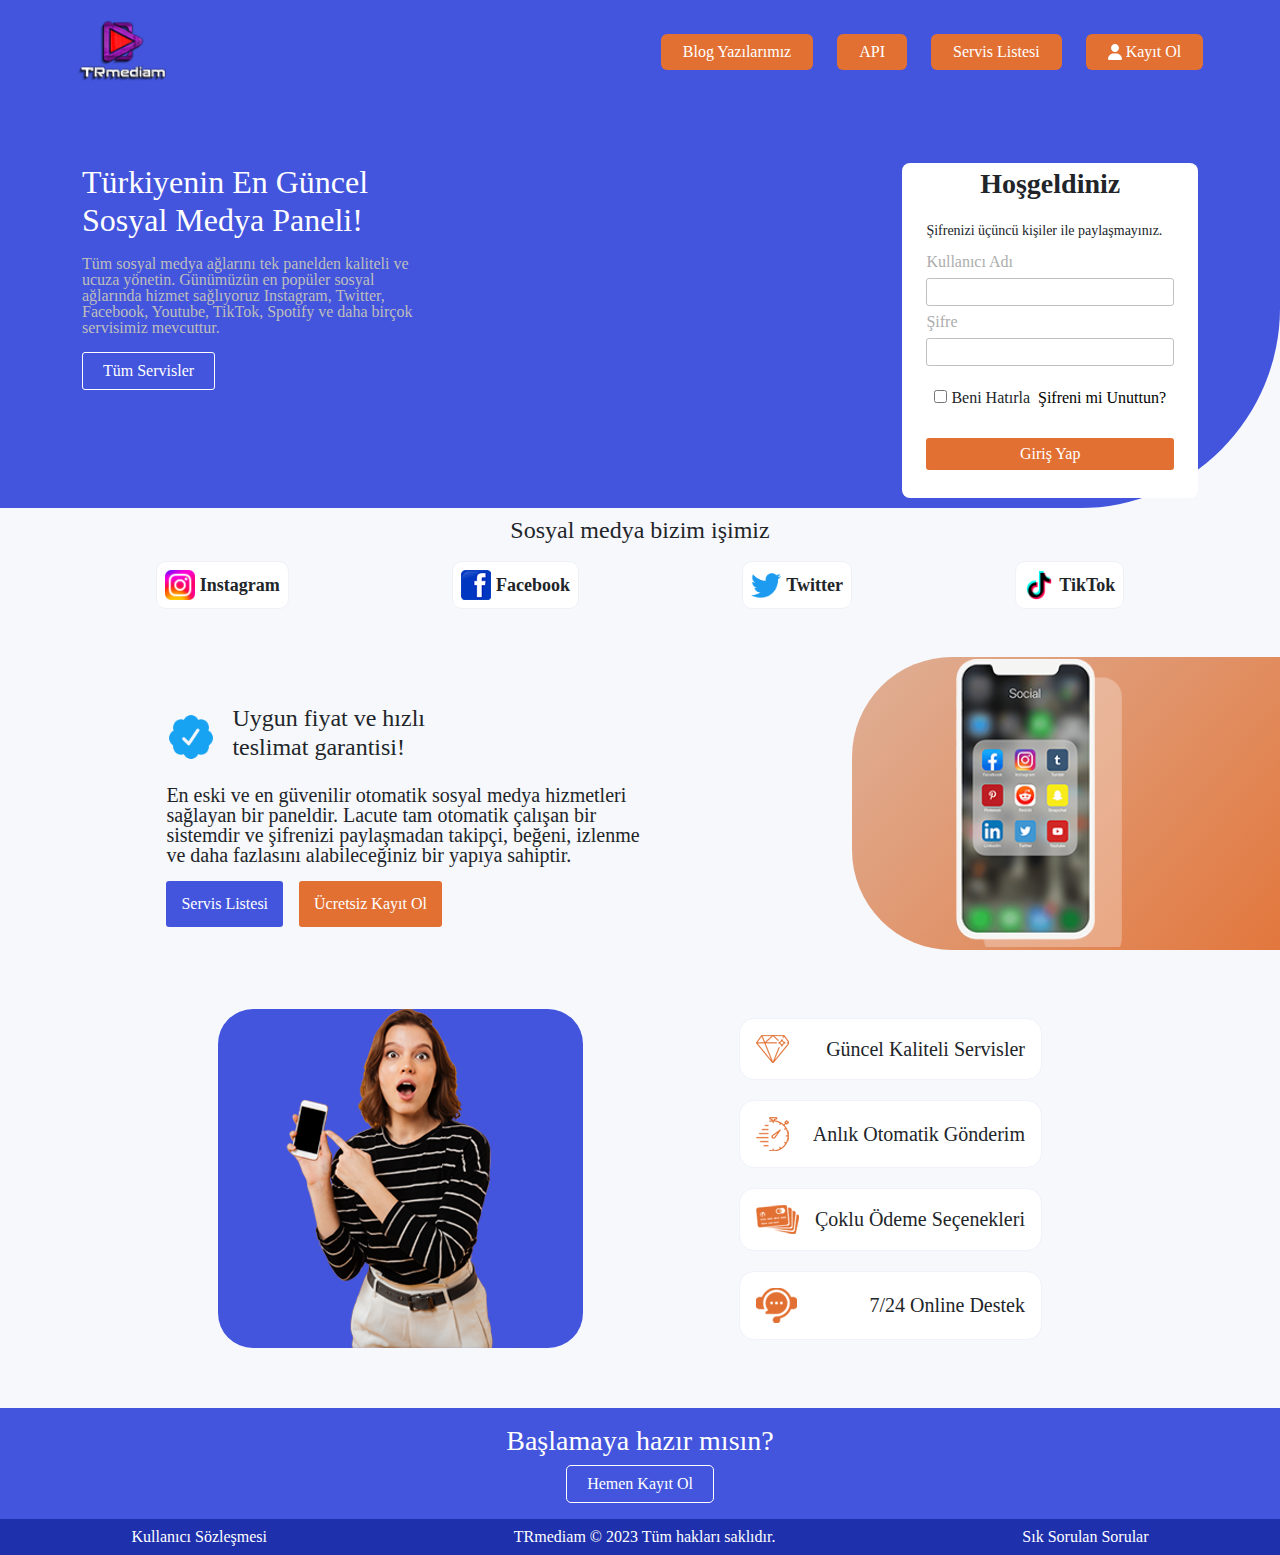
==== index.html @ e16d41e2 "fixes" ====
<!DOCTYPE html>
<html lang="en">
  <head>
    <meta charset="UTF-8" />
    <meta http-equiv="X-UA-Compatible" content="IE=edge" />
    <meta name="viewport" content="width=device-width, initial-scale=1.0" />
    <title>Anasayfa</title>
    <link
      rel="stylesheet"
      href="./assets/bootstrap-5.2.1/css/bootstrap.min.css"
    />
    <link rel="stylesheet" href="./assets/fontawesome-6.2.0/css/all.min.css" />
    <link rel="stylesheet" href="./assets/css/style.css" />
  </head>
  <body>
    <header class="header d-flex justify-content-between align-items-center">
      <div class="icon">
        <img src="./assets/images/icon.png" />
      </div>
      <div class="d-md-flex justify-content-evenly gap-4 d-none">
        <a href="#" class="header-div">Blog Yazılarımız</a>
        <a href="#" class="header-div">API</a>
        <a href="#" class="header-div">Servis Listesi</a>
        <a href="#" class="d-flex align-items-center gap-1 header-div">
          <i class="fa-solid fa-user"></i>
          <div>Kayıt Ol</div>
        </a>
      </div>
      <div class="d-block d-md-none text-white">
        <i
          class="fa-solid fa-bars fa-2xl bar-icon"
          style="cursor: pointer"
          onclick="toggle()"
        ></i>
      </div>
      <div class="toggle-sidebar">
        <div class="d-flex justify-content-between align-items-center">
          <div class="icon">
            <img src="./assets/images/icon.png" />
          </div>
          <div class="d-block d-md-none text-white">
            <i
              class="fa-solid fa-bars fa-2xl bar-icon"
              style="cursor: pointer"
              onclick="toggle()"
            ></i>
          </div>
        </div>
        <div class="sidebar-div">Blog Yazılarımız</div>
        <div class="sidebar-div">API</div>
        <div class="sidebar-div">Servis Listesi</div>
        <div class="d-flex align-items-center gap-3 sidebar-div">
          <div><i class="fa-solid fa-user"></i></div>
          <p>Kayıt Ol</p>
        </div>
      </div>
    </header>
    <div class="top-part">
      <div
        class="d-flex container justify-content-center justify-content-md-between flex-wrap gap-3 mt-5"
      >
        <div class="header-left-side">
          <h2 class="text-white">
            Türkiyenin En Güncel<br />
            Sosyal Medya Paneli!
          </h2>
          <p class="parag my-3">
            Tüm sosyal medya ağlarını tek panelden kaliteli ve ucuza yönetin.
            Günümüzün en popüler sosyal ağlarında hizmet sağlıyoruz Instagram,
            Twitter, Facebook, Youtube, TikTok, Spotify ve daha birçok
            servisimiz mevcuttur.
          </p>
          <button class="tum-servisler">Tüm Servisler</button>
        </div>
        <div class="bg-white form-login rounded-3 px-4 py-1">
          <h3 class="text-center fw-semibold">Hoşgeldiniz</h3>
          <form style="width: fit-content">
            <p class="mt-4 mb-3" style="font-size: 14px">
              Şifrenizi üçüncü kişiler ile paylaşmayınız.
            </p>
            <div>
              <p class="my-2" style="color: rgb(173, 173, 173)">
                Kullanıcı Adı
              </p>
              <input type="text" name="username" />
            </div>
            <div class="mt-1">
              <p class="my-2" style="color: rgb(173, 173, 173)">Şifre</p>
              <input type="password" name="password" />
            </div>
            <div
              class="justify-content-between d-flex flex-wrap my-3 gap-2 p-2"
            >
              <div class="d-flex align-items-center text-nowrap gap-1">
                <div>
                  <input type="checkbox" name="remember-me" />
                </div>
                <p>Beni Hatırla</p>
              </div>
              <a href="#" class="text-decoration-none text-black"
                >Şifreni mi Unuttun?</a
              >
            </div>
            <input
              type="submit"
              value="Giriş Yap"
              class="login-button mt-2 mb-4"
            />
          </form>
        </div>
      </div>
    </div>
    <div class="container">
      <div class="social-media pt-2">
        <h4 class="text-center mb-3">Sosyal medya bizim işimiz</h4>
        <div class="d-flex justify-content-around flex-wrap gap-3">
          <div class="social-media-div">
            <img src="./assets/images/instagram.png" />
            <p>Instagram</p>
          </div>
          <div class="social-media-div">
            <img src="./assets/images/facebook.png" />
            <p>Facebook</p>
          </div>
          <div class="social-media-div">
            <img src="./assets/images/twitter.png" />
            <p>Twitter</p>
          </div>
          <div class="social-media-div">
            <img src="./assets/images/tiktok.png" />
            <p>TikTok</p>
          </div>
        </div>
      </div>
    </div>
    <div class="d-flex align-items-center mt-5 div-important">
      <div>
        <div class="d-flex mt-4">
          <div class="d-flex align-items-center gap-3">
            <img src="./assets/images/verified.png" style="width: 50px" />
            <p class="h4">
              Uygun fiyat ve hızlı <br />
              teslimat garantisi!
            </p>
          </div>
        </div>
        <p class="my-3" style="width: 70%; font-size: 20px">
          En eski ve en güvenilir otomatik sosyal medya hizmetleri sağlayan bir
          paneldir. Lacute tam otomatik çalışan bir sistemdir ve şifrenizi
          paylaşmadan takipçi, beğeni, izlenme ve daha fazlasını alabileceğiniz
          bir yapıya sahiptir.
        </p>
        <div class="d-flex gap-3">
          <button class="servis-list">Servis Listesi</button>
          <button class="free-register">Ücretsiz Kayıt Ol</button>
        </div>
      </div>
      <div class="right-div-phone d-none d-md-block d-flex align-items-center">
        <img
          src="./assets/images/iphone.png"
          style="width: 190px; margin-left: 80px"
          class="ps-4"
        />
      </div>
    </div>
    <div class="container my-5">
      <div class="d-flex justify-content-evenly align-items-center flex-wrap">
        <img src="./assets/images/Katman 4.png" class="woman-div-img" />
        <div>
          <div
            class="bottom-divs d-flex align-items-center gap-3 p-3 justify-content-between"
          >
            <img src="./assets/images/diamond.png" />
            <p>Güncel Kaliteli Servisler</p>
          </div>
          <div
            class="bottom-divs d-flex align-items-center gap-3 p-3 justify-content-between"
          >
            <img src="./assets/images/time.png" />
            <p>Anlık Otomatik Gönderim</p>
          </div>
          <div
            class="bottom-divs d-flex align-items-center gap-3 p-3 justify-content-between"
          >
            <img src="./assets/images/card.png" />
            <p>Çoklu Ödeme Seçenekleri</p>
          </div>
          <div
            class="bottom-divs d-flex align-items-center gap-3 p-3 justify-content-between"
          >
            <img src="./assets/images/iletisim.png" />
            <p>7/24 Online Destek</p>
          </div>
        </div>
      </div>
    </div>
    <div class="register-now text-white p-3">
      <p class="text-center h3">Başlamaya hazır mısın?</p>
      <div class="text-center">
        <button>Hemen Kayıt Ol</button>
      </div>
    </div>
    <div
      class="d-flex text-white footer-div justify-content-around flex-wrap gap-4"
    >
      <p>Kullanıcı Sözleşmesi</p>
      <p>TRmediam © 2023 Tüm hakları saklıdır.</p>
      <p>Sık Sorulan Sorular</p>
    </div>

    <script src="./assets/bootstrap-5.2.1/js/bootstrap.min.js"></script>
    <script src="./assets/fontawesome-6.2.0/js/all.min.js"></script>
    <script src="./assets/jquery/jquery.js"></script>
    <script src="./assets/js/script.js"></script>
    <script>
      console.log("messi");
      function toggle() {
        $(".toggle-sidebar").toggle(300);
      }
    </script>
  </body>
</html>
---- assets/css/style.css ----
html,
body,
div,
span,
applet,
object,
iframe,
h1,
h2,
h3,
h4,
h5,
h6,
p,
blockquote,
pre,
a,
abbr,
acronym,
address,
big,
cite,
code,
del,
dfn,
em,
img,
ins,
kbd,
q,
s,
samp,
small,
strike,
strong,
sub,
sup,
tt,
var,
b,
u,
i,
center,
dl,
dt,
dd,
ol,
ul,
li,
fieldset,
form,
label,
legend,
table,
caption,
tbody,
tfoot,
thead,
tr,
th,
td,
article,
aside,
canvas,
details,
embed,
figure,
figcaption,
footer,
header,
hgroup,
menu,
nav,
output,
ruby,
section,
summary,
time,
mark,
audio,
video {
  margin: 0;
  padding: 0;
  border: 0;
  vertical-align: baseline;
}
article,
aside,
details,
figcaption,
figure,
footer,
header,
hgroup,
menu,
nav,
section {
  display: block;
}
body {
  overflow-x: hidden;
  line-height: 1;
}
ol,
ul {
  list-style: none;
}
blockquote,
q {
  quotes: none;
}
blockquote:before,
blockquote:after,
q:before,
q:after {
  content: "";
  content: none;
}
table {
  border-collapse: collapse;
  border-spacing: 0;
}

body {
  background-color: #f7f8fc;
}

* {
  font-family: "Times New Roman", Times, serif;
}

.header {
  padding: 20px 6%;
  background-color: #4255dc;
}
.icon > img {
  width: 90px;
}

.header-div {
  background-color: #e27032;
  color: white;
  text-decoration: none;
  padding: 10px 22px;
  border-radius: 6px;
  transition: 0.3s;
}

.header-div:hover {
  color: rgb(228, 228, 228);
  transition: 0.3s;
}

.top-part {
  background-color: #4255dc;
  border-bottom-right-radius: 200px;
  padding: 10px;
}

.login-button {
  width: 100%;
  background-color: #e27032;
  color: white;
  border: none;
  padding: 8px 10px;
}

.parag {
  width: 350px;
  color: rgb(190, 190, 190);
}

.tum-servisler {
  background-color: transparent;
  color: white;
  border-radius: 3px;
  padding: 10px 20px;
  border: 1px solid white;
}

form {
  width: 400px;
}

form input {
  border-radius: 3px;
  padding: 4px;
  width: 100%;
  border: 1px solid #c0c0c0;
}

form input:focus {
  border: 1px solid #c0c0c0;
  outline: 0;
}

.social-media-div {
  border: 1px solid #eff1f6;
  display: flex;
  gap: 5px;
  align-items: center;
  padding: 8px;
  border-radius: 10px;
  background-color: white;
}

.social-media-div p {
  font-weight: 700;
  font-size: 18px;
}

.social-media-div img {
  width: 30px;
}

.servis-list {
  background-color: #4255dc;
  border-radius: 3px;
  color: white;
  border: 0;
  padding: 15px;
}

.free-register {
  background-color: #e27032;
  border-radius: 3px;
  color: white;
  border: 0;
  padding: 15px;
}

.right-div-phone {
  width: 100%;
  padding-top: 2px;
  border-radius: 100px 0 0 100px;
  background: linear-gradient(311deg, #e2773d, #dfb097);
}

.bottom-divs {
  border-radius: 15px;
  background-color: white;
  font-size: 20px;
  border: 1px solid #eff1fb;
  padding: 5px;
  margin: 20px;
}

.register-now {
  background-color: #4255dc;
}

.register-now button {
  background-color: transparent;
  border: 1px solid white;
  padding: 10px 20px;
  color: white;
  border-radius: 5px;
}

.footer-div {
  background-color: #1e30ac;
  padding: 10px 20px;
}

.toggle-sidebar {
  background-color: #4255dc;
  position: fixed;
  width: 100vw;
  height: 100vh;
  left: 0;
  color: white;
  padding: 20px 6%;
  top: 0;
  display: none;
}

.sidebar-div {
  background-color: #e27032;
  color: white;
  padding: 6px;
  font-size: 23px;
  border-radius: 5px;
  margin-top: 40px;
  width: fit-content;
}

.left-100 {
  left: 100%;
}

.woman-div-img {
  background-color: #4255dc;
  border-radius: 35px;
}

.div-important {
  padding-left: 13%;
}

@media only screen and (max-width: 768px) {
  .form-login {
    width: 100%;
  }
  .header-left-side {
    width: 100%;
  }
  .parag {
    width: 80%;
  }
  .div-important {
    padding-left: 14%;
  }
  .woman-div-img {
    width: 250px;
  }
}
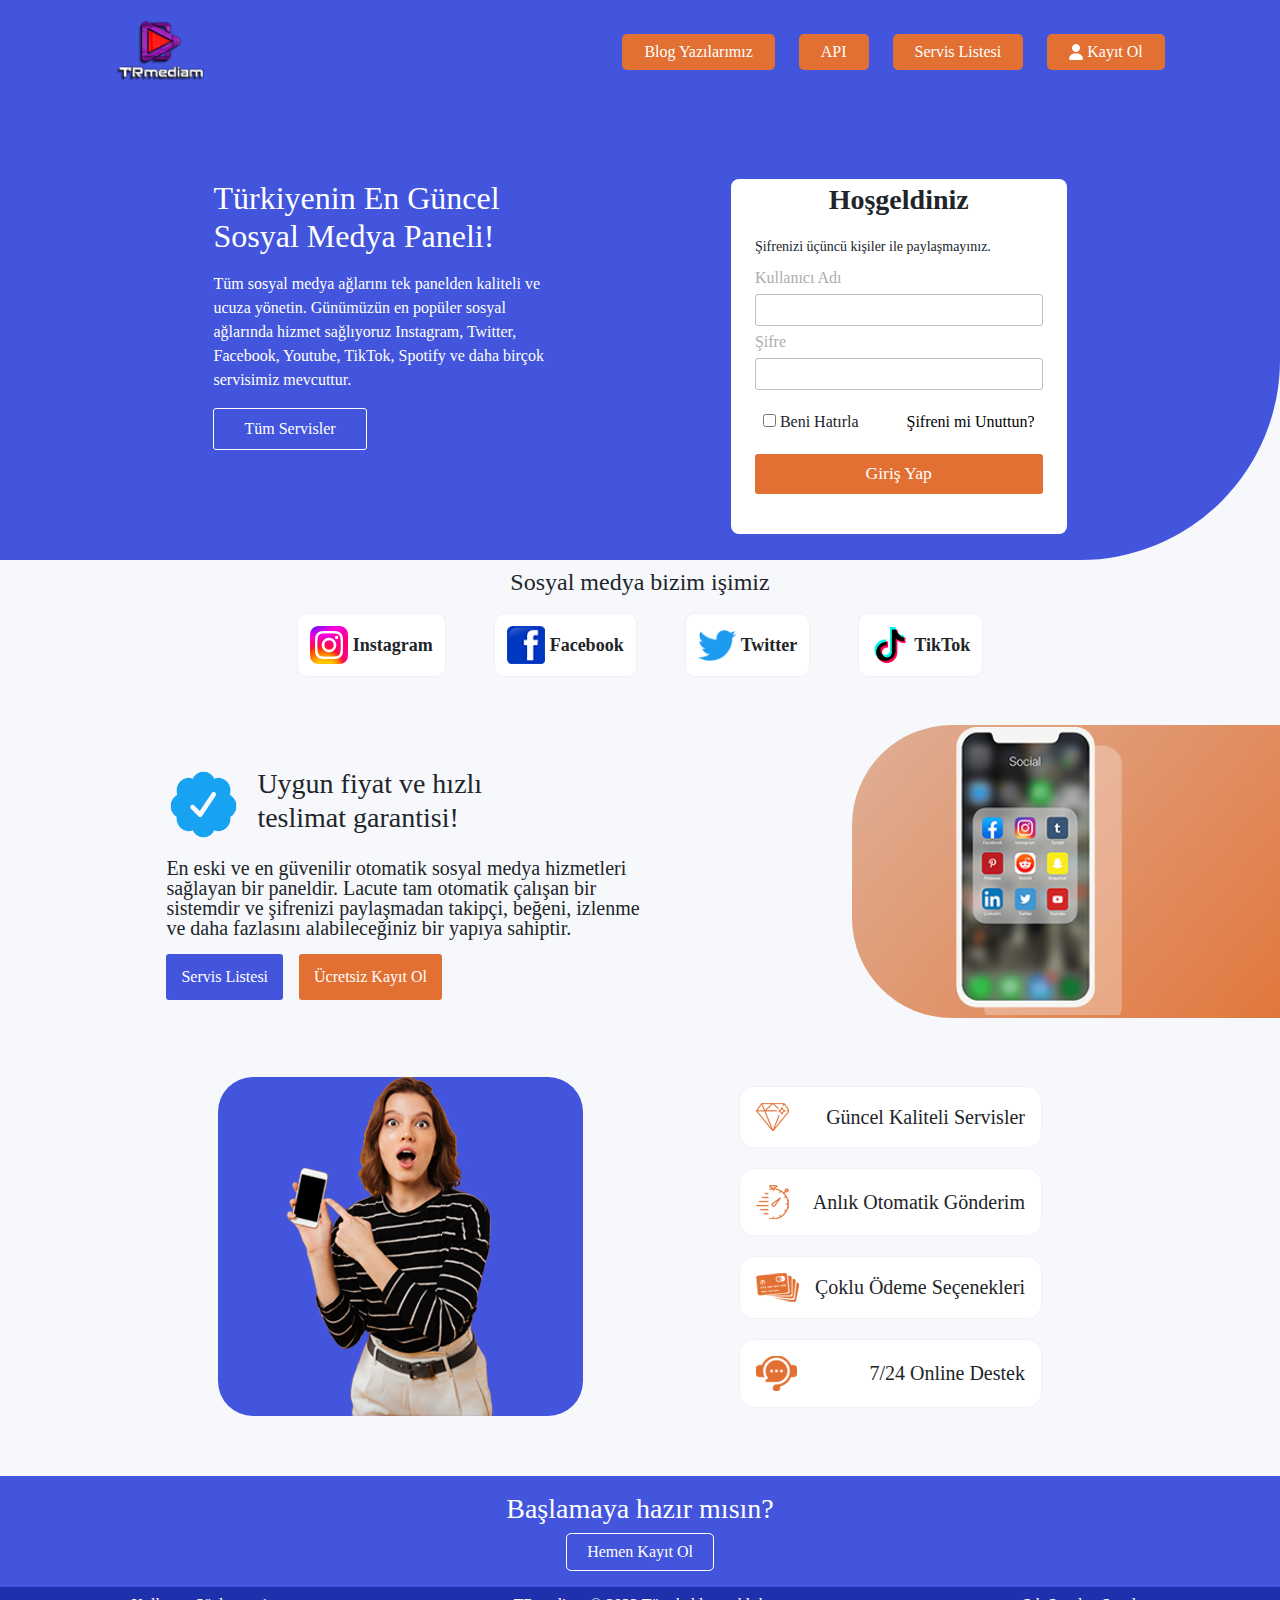
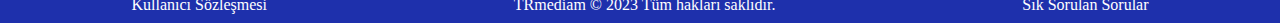
==== commit dd33994a: "fixes" ====
--- a/index.html
+++ b/index.html
@@ -17,7 +17,9 @@
       <div class="icon">
         <img src="./assets/images/icon.png" />
       </div>
-      <div class="d-md-flex justify-content-evenly gap-4 d-none">
+      <div
+        class="d-md-flex justify-content-evenly align-items-center gap-4 d-none"
+      >
         <a href="#" class="header-div">Blog Yazılarımız</a>
         <a href="#" class="header-div">API</a>
         <a href="#" class="header-div">Servis Listesi</a>
@@ -34,11 +36,14 @@
         ></i>
       </div>
       <div class="toggle-sidebar">
-        <div class="d-flex justify-content-between align-items-center">
+        <div
+          class="d-flex justify-content-between align-items-center"
+          style="padding: 0 5.8% 0 15px"
+        >
           <div class="icon">
             <img src="./assets/images/icon.png" />
           </div>
-          <div class="d-block d-md-none text-white">
+          <div class="d-block text-white">
             <i
               class="fa-solid fa-bars fa-2xl bar-icon"
               style="cursor: pointer"
@@ -57,14 +62,15 @@
     </header>
     <div class="top-part">
       <div
-        class="d-flex container justify-content-center justify-content-md-between flex-wrap gap-3 mt-5"
+        class="d-flex container justify-content-center flex-wrap mt-5"
+        style="gap: 15%"
       >
-        <div class="header-left-side">
+        <div class="header-left-side my-3">
           <h2 class="text-white">
             Türkiyenin En Güncel<br />
             Sosyal Medya Paneli!
           </h2>
-          <p class="parag my-3">
+          <p class="parag my-3" style="line-height: 24px">
             Tüm sosyal medya ağlarını tek panelden kaliteli ve ucuza yönetin.
             Günümüzün en popüler sosyal ağlarında hizmet sağlıyoruz Instagram,
             Twitter, Facebook, Youtube, TikTok, Spotify ve daha birçok
@@ -72,7 +78,7 @@
           </p>
           <button class="tum-servisler">Tüm Servisler</button>
         </div>
-        <div class="bg-white form-login rounded-3 px-4 py-1">
+        <div class="bg-white form-login rounded-3 px-4 my-3 py-1">
           <h3 class="text-center fw-semibold">Hoşgeldiniz</h3>
           <form style="width: fit-content">
             <p class="mt-4 mb-3" style="font-size: 14px">
@@ -89,7 +95,7 @@
               <input type="password" name="password" />
             </div>
             <div
-              class="justify-content-between d-flex flex-wrap my-3 gap-2 p-2"
+              class="justify-content-between d-flex flex-wrap my-3 gap-5 p-2"
             >
               <div class="d-flex align-items-center text-nowrap gap-1">
                 <div>
@@ -101,11 +107,7 @@
                 >Şifreni mi Unuttun?</a
               >
             </div>
-            <input
-              type="submit"
-              value="Giriş Yap"
-              class="login-button mt-2 mb-4"
-            />
+            <input type="submit" value="Giriş Yap" class="login-button" />
           </form>
         </div>
       </div>
@@ -113,21 +115,21 @@
     <div class="container">
       <div class="social-media pt-2">
         <h4 class="text-center mb-3">Sosyal medya bizim işimiz</h4>
-        <div class="d-flex justify-content-around flex-wrap gap-3">
-          <div class="social-media-div">
-            <img src="./assets/images/instagram.png" />
+        <div class="d-flex justify-content-center flex-wrap gap-5">
+          <div class="social-media-div">
+            <img src="./assets/images/instagram.png" style="width: 38px" />
             <p>Instagram</p>
           </div>
           <div class="social-media-div">
-            <img src="./assets/images/facebook.png" />
+            <img src="./assets/images/facebook.png" style="width: 38px" />
             <p>Facebook</p>
           </div>
           <div class="social-media-div">
-            <img src="./assets/images/twitter.png" />
+            <img src="./assets/images/twitter.png" style="width: 38px" />
             <p>Twitter</p>
           </div>
           <div class="social-media-div">
-            <img src="./assets/images/tiktok.png" />
+            <img src="./assets/images/tiktok.png" style="width: 38px" />
             <p>TikTok</p>
           </div>
         </div>
@@ -137,8 +139,8 @@
       <div>
         <div class="d-flex mt-4">
           <div class="d-flex align-items-center gap-3">
-            <img src="./assets/images/verified.png" style="width: 50px" />
-            <p class="h4">
+            <img src="./assets/images/verified.png" style="width: 75px" />
+            <p class="h3">
               Uygun fiyat ve hızlı <br />
               teslimat garantisi!
             </p>
--- a/assets/css/style.css
+++ b/assets/css/style.css
@@ -130,7 +130,7 @@
 }
 
 .header {
-  padding: 20px 6%;
+  padding: 20px 9%;
   background-color: #4255dc;
 }
 .icon > img {
@@ -140,14 +140,23 @@
 .header-div {
   background-color: #e27032;
   color: white;
+  text-decoration: none;
+  padding: 10px 22px;
+  border-radius: 5px;
+  transition: 0.2s;
+}
+
+.header-div:hover {
+  background-color: #ffab5a;
+  transition: 0.2s;
+  margin-bottom: 10px;
   text-decoration: none;
   padding: 10px 22px;
   border-radius: 6px;
-  transition: 0.3s;
 }
 
 .header-div:hover {
-  color: rgb(228, 228, 228);
+  color: white;
   transition: 0.3s;
 }
 
@@ -162,29 +171,43 @@
   background-color: #e27032;
   color: white;
   border: none;
-  padding: 8px 10px;
+  font-size: 1.1em;
+  padding: 11px 14px;
+  transition: 0.2s;
+}
+
+.login-button:hover {
+  background-color: #ffab5a;
+  transition: 0.2s;
+  margin-top: 3px;
+  text-decoration: none;
+}
+
+.login-button:focus {
+  border: 0;
 }
 
 .parag {
   width: 350px;
-  color: rgb(190, 190, 190);
+  color: white;
 }
 
 .tum-servisler {
   background-color: transparent;
   color: white;
   border-radius: 3px;
-  padding: 10px 20px;
+  padding: 12px 30px;
   border: 1px solid white;
 }
 
 form {
-  width: 400px;
+  max-width: 400px;
+  min-height: 290px;
 }
 
 form input {
   border-radius: 3px;
-  padding: 4px;
+  padding: 6px;
   width: 100%;
   border: 1px solid #c0c0c0;
 }
@@ -199,7 +222,7 @@
   display: flex;
   gap: 5px;
   align-items: center;
-  padding: 8px;
+  padding: 12px;
   border-radius: 10px;
   background-color: white;
 }
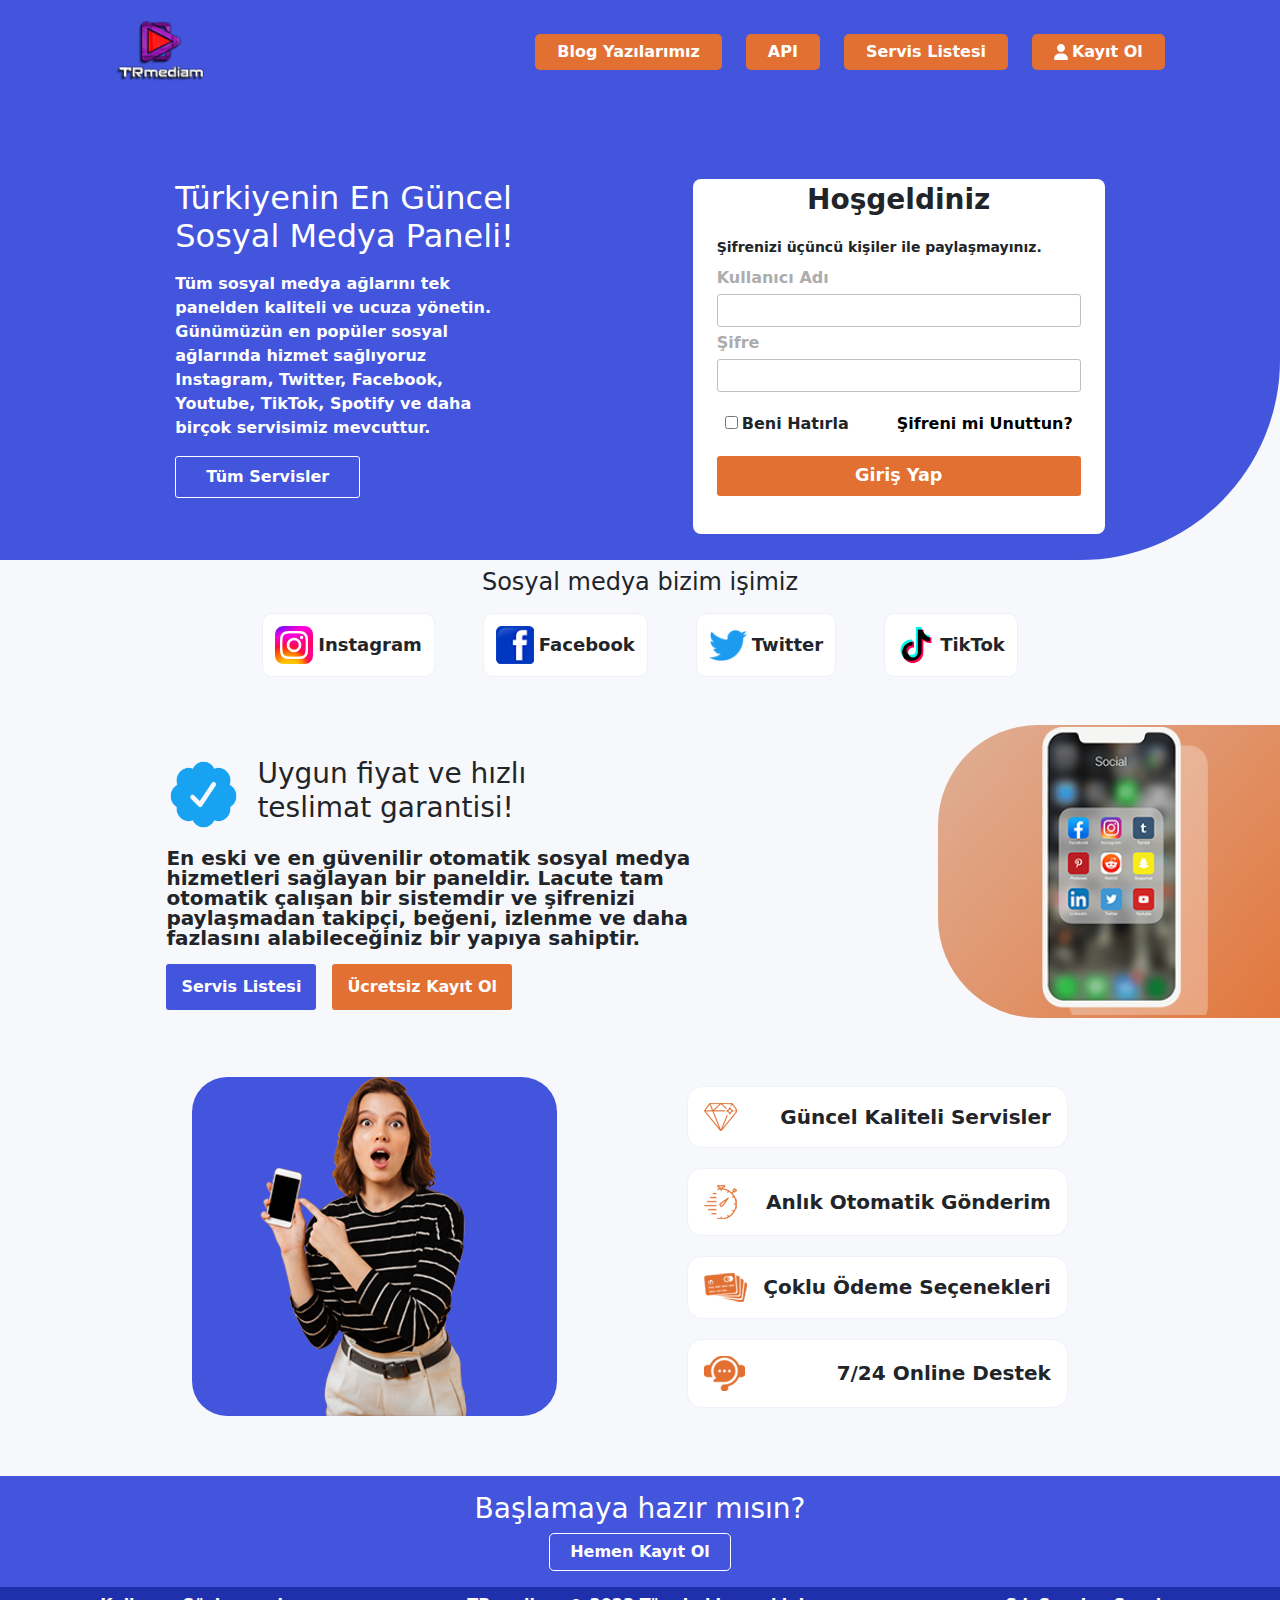
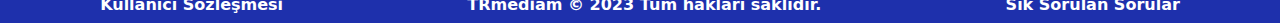
==== commit 18fd881c: "mobile footer" ====
--- a/index.html
+++ b/index.html
@@ -18,7 +18,7 @@
         <img src="./assets/images/icon.png" />
       </div>
       <div
-        class="d-md-flex justify-content-evenly align-items-center gap-4 d-none"
+        class="d-md-flex justify-content-evenly align-items-center gap-lg-4 gap-md-2 d-none"
       >
         <a href="#" class="header-div">Blog Yazılarımız</a>
         <a href="#" class="header-div">API</a>
@@ -27,37 +27,6 @@
           <i class="fa-solid fa-user"></i>
           <div>Kayıt Ol</div>
         </a>
-      </div>
-      <div class="d-block d-md-none text-white">
-        <i
-          class="fa-solid fa-bars fa-2xl bar-icon"
-          style="cursor: pointer"
-          onclick="toggle()"
-        ></i>
-      </div>
-      <div class="toggle-sidebar">
-        <div
-          class="d-flex justify-content-between align-items-center"
-          style="padding: 0 5.8% 0 15px"
-        >
-          <div class="icon">
-            <img src="./assets/images/icon.png" />
-          </div>
-          <div class="d-block text-white">
-            <i
-              class="fa-solid fa-bars fa-2xl bar-icon"
-              style="cursor: pointer"
-              onclick="toggle()"
-            ></i>
-          </div>
-        </div>
-        <div class="sidebar-div">Blog Yazılarımız</div>
-        <div class="sidebar-div">API</div>
-        <div class="sidebar-div">Servis Listesi</div>
-        <div class="d-flex align-items-center gap-3 sidebar-div">
-          <div><i class="fa-solid fa-user"></i></div>
-          <p>Kayıt Ol</p>
-        </div>
       </div>
     </header>
     <div class="top-part">
@@ -209,6 +178,28 @@
       <p>TRmediam © 2023 Tüm hakları saklıdır.</p>
       <p>Sık Sorulan Sorular</p>
     </div>
+    <div class="mobile-footer bg-white d-block d-md-none">
+      <div class="d-flex align-items-center justify-content-evenly gap-5 p-2">
+        <div class="mobile-footer-div">
+          <div class="text-center icon mb-1">
+            <i class="fa-solid fa-rectangle-list"></i>
+          </div>
+          <div class="text-center">Servis Listesi</div>
+        </div>
+        <div class="mobile-footer-div active">
+          <div class="text-center icon mb-1">
+            <i class="fa-solid fa-user-plus"></i>
+          </div>
+          <div class="text-center">Kayıt Ol</div>
+        </div>
+        <div class="mobile-footer-div">
+          <div class="text-center icon mb-1">
+            <i class="fa-solid fa-laptop-code"></i>
+          </div>
+          <div class="text-center">API</div>
+        </div>
+      </div>
+    </div>
 
     <script src="./assets/bootstrap-5.2.1/js/bootstrap.min.js"></script>
     <script src="./assets/fontawesome-6.2.0/js/all.min.js"></script>
@@ -219,6 +210,11 @@
       function toggle() {
         $(".toggle-sidebar").toggle(300);
       }
+
+      $(".mobile-footer-div").click(function () {
+        $(".mobile-footer-div").removeClass("active");
+        $(this).addClass("active");
+      });
     </script>
   </body>
 </html>
--- a/assets/css/style.css
+++ b/assets/css/style.css
@@ -126,7 +126,8 @@
 }
 
 * {
-  font-family: "Times New Roman", Times, serif;
+  font-weight: 600;
+  /* font-family: "Times New Roman", Times, serif; */
 }
 
 .header {
@@ -143,7 +144,7 @@
   text-decoration: none;
   padding: 10px 22px;
   border-radius: 5px;
-  transition: 0.2s;
+  transition: 0.2s ease-in;
 }
 
 .header-div:hover {
@@ -307,10 +308,6 @@
   width: fit-content;
 }
 
-.left-100 {
-  left: 100%;
-}
-
 .woman-div-img {
   background-color: #4255dc;
   border-radius: 35px;
@@ -318,6 +315,37 @@
 
 .div-important {
   padding-left: 13%;
+}
+
+.mobile-footer {
+  position: fixed;
+  bottom: 0;
+  left: 0;
+  width: 100vw;
+}
+
+.mobile-footer-div {
+  cursor: pointer;
+  width: 100px;
+}
+
+.mobile-footer-div.active > .icon {
+  background-color: #155be1;
+  height: 40px;
+  color: white;
+  width: 40px;
+  display: flex;
+  margin-left: 50%;
+  transform: translateX(-50%);
+  align-items: center;
+  justify-content: center;
+  border-radius: 100%;
+  border: 3px solid #9fc5ff74;
+  margin-top: -20px;
+}
+
+.mobile-footer-div.active .icon {
+  scale: 1.1;
 }
 
 @media only screen and (max-width: 768px) {
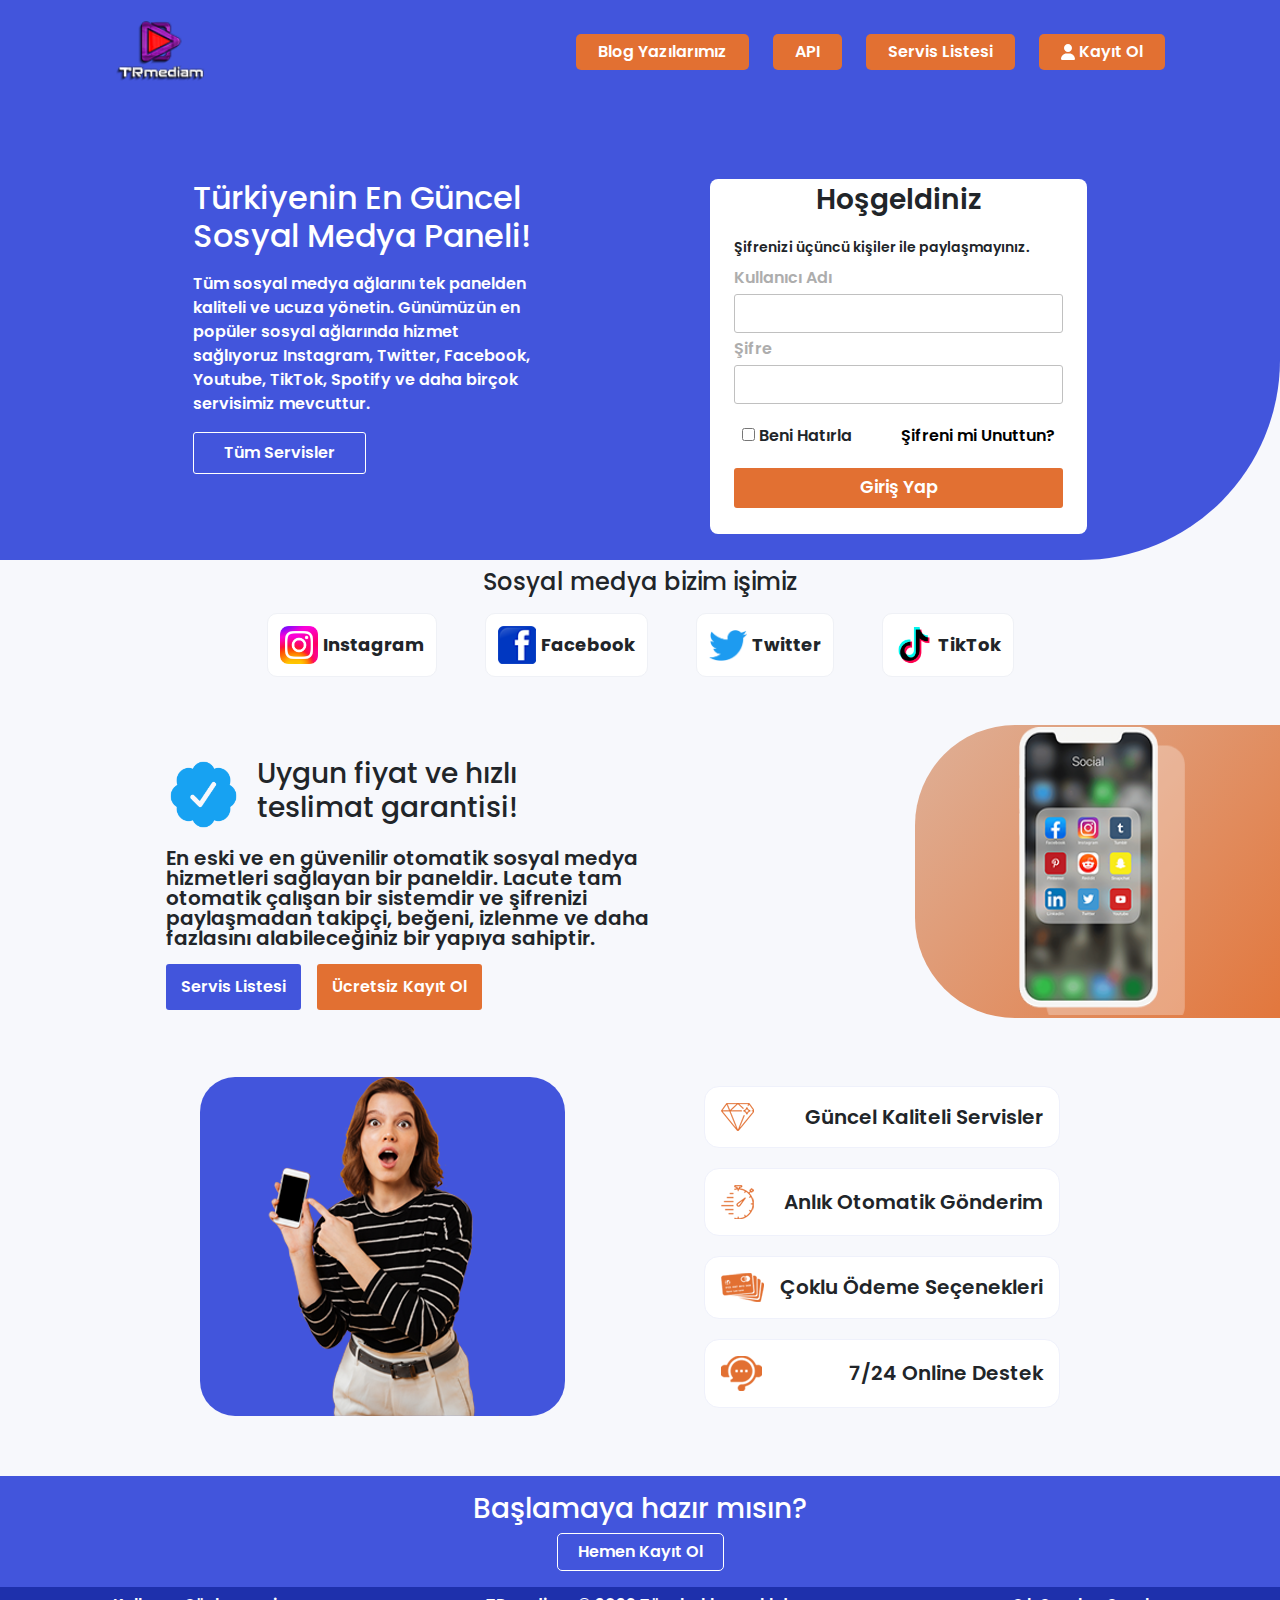
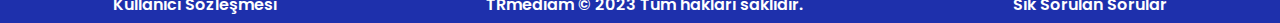
==== commit 14e83514: "mobile footer" ====
--- a/index.html
+++ b/index.html
@@ -9,6 +9,12 @@
       rel="stylesheet"
       href="./assets/bootstrap-5.2.1/css/bootstrap.min.css"
     />
+    <link rel="preconnect" href="https://fonts.googleapis.com" />
+    <link rel="preconnect" href="https://fonts.gstatic.com" crossorigin />
+    <link
+      href="https://fonts.googleapis.com/css2?family=Poppins:wght@300;500;700&display=swap"
+      rel="stylesheet"
+    />
     <link rel="stylesheet" href="./assets/fontawesome-6.2.0/css/all.min.css" />
     <link rel="stylesheet" href="./assets/css/style.css" />
   </head>
@@ -34,7 +40,7 @@
         class="d-flex container justify-content-center flex-wrap mt-5"
         style="gap: 15%"
       >
-        <div class="header-left-side my-3">
+        <div class="header-left-side d-md-block d-none my-3">
           <h2 class="text-white">
             Türkiyenin En Güncel<br />
             Sosyal Medya Paneli!
@@ -48,12 +54,14 @@
           <button class="tum-servisler">Tüm Servisler</button>
         </div>
         <div class="bg-white form-login rounded-3 px-4 my-3 py-1">
-          <h3 class="text-center fw-semibold">Hoşgeldiniz</h3>
+          <h3 class="text-center fw-semibold" style="font-family: Poppins">
+            Hoşgeldiniz
+          </h3>
           <form style="width: fit-content">
             <p class="mt-4 mb-3" style="font-size: 14px">
               Şifrenizi üçüncü kişiler ile paylaşmayınız.
             </p>
-            <div>
+            <div class="col-12">
               <p class="my-2" style="color: rgb(173, 173, 173)">
                 Kullanıcı Adı
               </p>
--- a/assets/css/style.css
+++ b/assets/css/style.css
@@ -127,7 +127,7 @@
 
 * {
   font-weight: 600;
-  /* font-family: "Times New Roman", Times, serif; */
+  font-family: "Poppins", sans-serif;
 }
 
 .header {
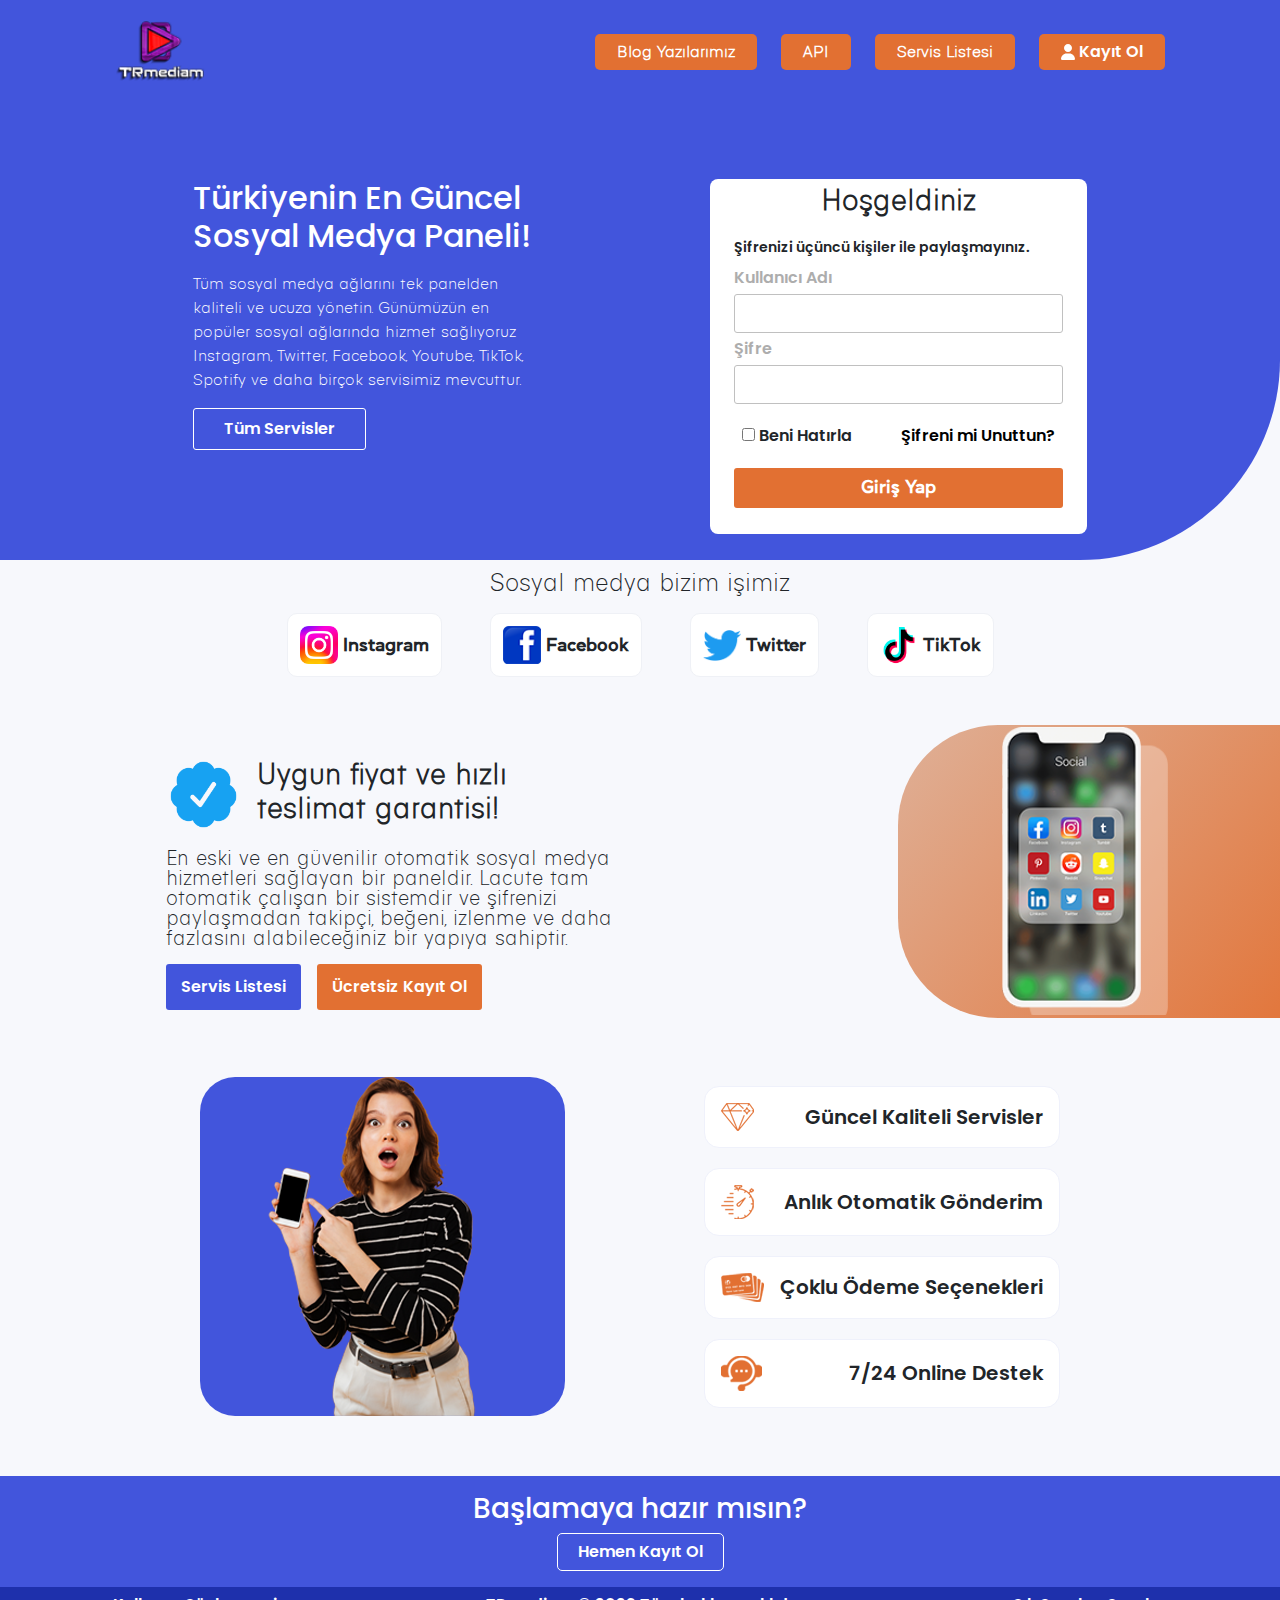
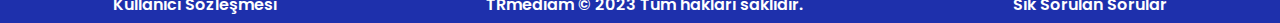
==== commit afdcb157: "fonts" ====
--- a/index.html
+++ b/index.html
@@ -11,6 +11,8 @@
     />
     <link rel="preconnect" href="https://fonts.googleapis.com" />
     <link rel="preconnect" href="https://fonts.gstatic.com" crossorigin />
+    <link rel="stylesheet" href="./assets/fonts/genera-/stylesheet.css" />
+    <link rel="stylesheet" href="./assets/fonts/daikonmed/stylesheet.css" />
     <link
       href="https://fonts.googleapis.com/css2?family=Poppins:wght@300;500;700&display=swap"
       rel="stylesheet"
@@ -45,7 +47,10 @@
             Türkiyenin En Güncel<br />
             Sosyal Medya Paneli!
           </h2>
-          <p class="parag my-3" style="line-height: 24px">
+          <p
+            class="parag my-3"
+            style="line-height: 24px; font-family: genera; font-weight: 300"
+          >
             Tüm sosyal medya ağlarını tek panelden kaliteli ve ucuza yönetin.
             Günümüzün en popüler sosyal ağlarında hizmet sağlıyoruz Instagram,
             Twitter, Facebook, Youtube, TikTok, Spotify ve daha birçok
@@ -54,7 +59,10 @@
           <button class="tum-servisler">Tüm Servisler</button>
         </div>
         <div class="bg-white form-login rounded-3 px-4 my-3 py-1">
-          <h3 class="text-center fw-semibold" style="font-family: Poppins">
+          <h3
+            class="text-center fw-semibold"
+            style="font-family: genera; font-weight: 600"
+          >
             Hoşgeldiniz
           </h3>
           <form style="width: fit-content">
@@ -91,23 +99,25 @@
     </div>
     <div class="container">
       <div class="social-media pt-2">
-        <h4 class="text-center mb-3">Sosyal medya bizim işimiz</h4>
+        <h4 class="text-center mb-3" style="font-family: genera">
+          Sosyal medya bizim işimiz
+        </h4>
         <div class="d-flex justify-content-center flex-wrap gap-5">
           <div class="social-media-div">
             <img src="./assets/images/instagram.png" style="width: 38px" />
-            <p>Instagram</p>
+            <p style="font-family: daikon">Instagram</p>
           </div>
           <div class="social-media-div">
             <img src="./assets/images/facebook.png" style="width: 38px" />
-            <p>Facebook</p>
+            <p style="font-family: daikon">Facebook</p>
           </div>
           <div class="social-media-div">
             <img src="./assets/images/twitter.png" style="width: 38px" />
-            <p>Twitter</p>
+            <p style="font-family: daikon">Twitter</p>
           </div>
           <div class="social-media-div">
             <img src="./assets/images/tiktok.png" style="width: 38px" />
-            <p>TikTok</p>
+            <p style="font-family: daikon">TikTok</p>
           </div>
         </div>
       </div>
@@ -117,13 +127,21 @@
         <div class="d-flex mt-4">
           <div class="d-flex align-items-center gap-3">
             <img src="./assets/images/verified.png" style="width: 75px" />
-            <p class="h3">
+            <p class="h3" style="font-family: genera; font-weight: 600">
               Uygun fiyat ve hızlı <br />
               teslimat garantisi!
             </p>
           </div>
         </div>
-        <p class="my-3" style="width: 70%; font-size: 20px">
+        <p
+          class="my-3"
+          style="
+            width: 70%;
+            font-size: 20px;
+            font-family: genera;
+            font-weight: 300;
+          "
+        >
           En eski ve en güvenilir otomatik sosyal medya hizmetleri sağlayan bir
           paneldir. Lacute tam otomatik çalışan bir sistemdir ve şifrenizi
           paylaşmadan takipçi, beğeni, izlenme ve daha fazlasını alabileceğiniz
--- a/assets/fonts/genera-/stylesheet.css
+++ b/assets/fonts/genera-/stylesheet.css
@@ -0,0 +1,12 @@
+@font-face {
+    font-family: 'Genera Alt';
+    src: url('Genera-AltLight.eot');
+    src: url('Genera-AltLight.eot?#iefix') format('embedded-opentype'),
+        url('Genera-AltLight.woff2') format('woff2'),
+        url('Genera-AltLight.woff') format('woff'),
+        url('Genera-AltLight.ttf') format('truetype');
+    font-weight: 300;
+    font-style: normal;
+    font-display: swap;
+}
+
--- a/assets/fonts/daikonmed/stylesheet.css
+++ b/assets/fonts/daikonmed/stylesheet.css
@@ -0,0 +1,12 @@
+@font-face {
+    font-family: 'Daikon';
+    src: url('Daikon-Medium.eot');
+    src: url('Daikon-Medium.eot?#iefix') format('embedded-opentype'),
+        url('Daikon-Medium.woff2') format('woff2'),
+        url('Daikon-Medium.woff') format('woff'),
+        url('Daikon-Medium.ttf') format('truetype');
+    font-weight: 500;
+    font-style: normal;
+    font-display: swap;
+}
+
--- a/assets/css/style.css
+++ b/assets/css/style.css
@@ -125,6 +125,15 @@
   background-color: #f7f8fc;
 }
 
+@font-face {
+  font-family: "genera";
+  src: url(../fonts/genera-/Genera-AltLight.woff);
+}
+@font-face {
+  font-family: "daikon";
+  src: url(../fonts/daikonmed/Daikon-Medium.woff);
+}
+
 * {
   font-weight: 600;
   font-family: "Poppins", sans-serif;
@@ -141,6 +150,7 @@
 .header-div {
   background-color: #e27032;
   color: white;
+  font-family: "genera";
   text-decoration: none;
   padding: 10px 22px;
   border-radius: 5px;
@@ -169,6 +179,7 @@
 
 .login-button {
   width: 100%;
+  font-family: "daikon";
   background-color: #e27032;
   color: white;
   border: none;
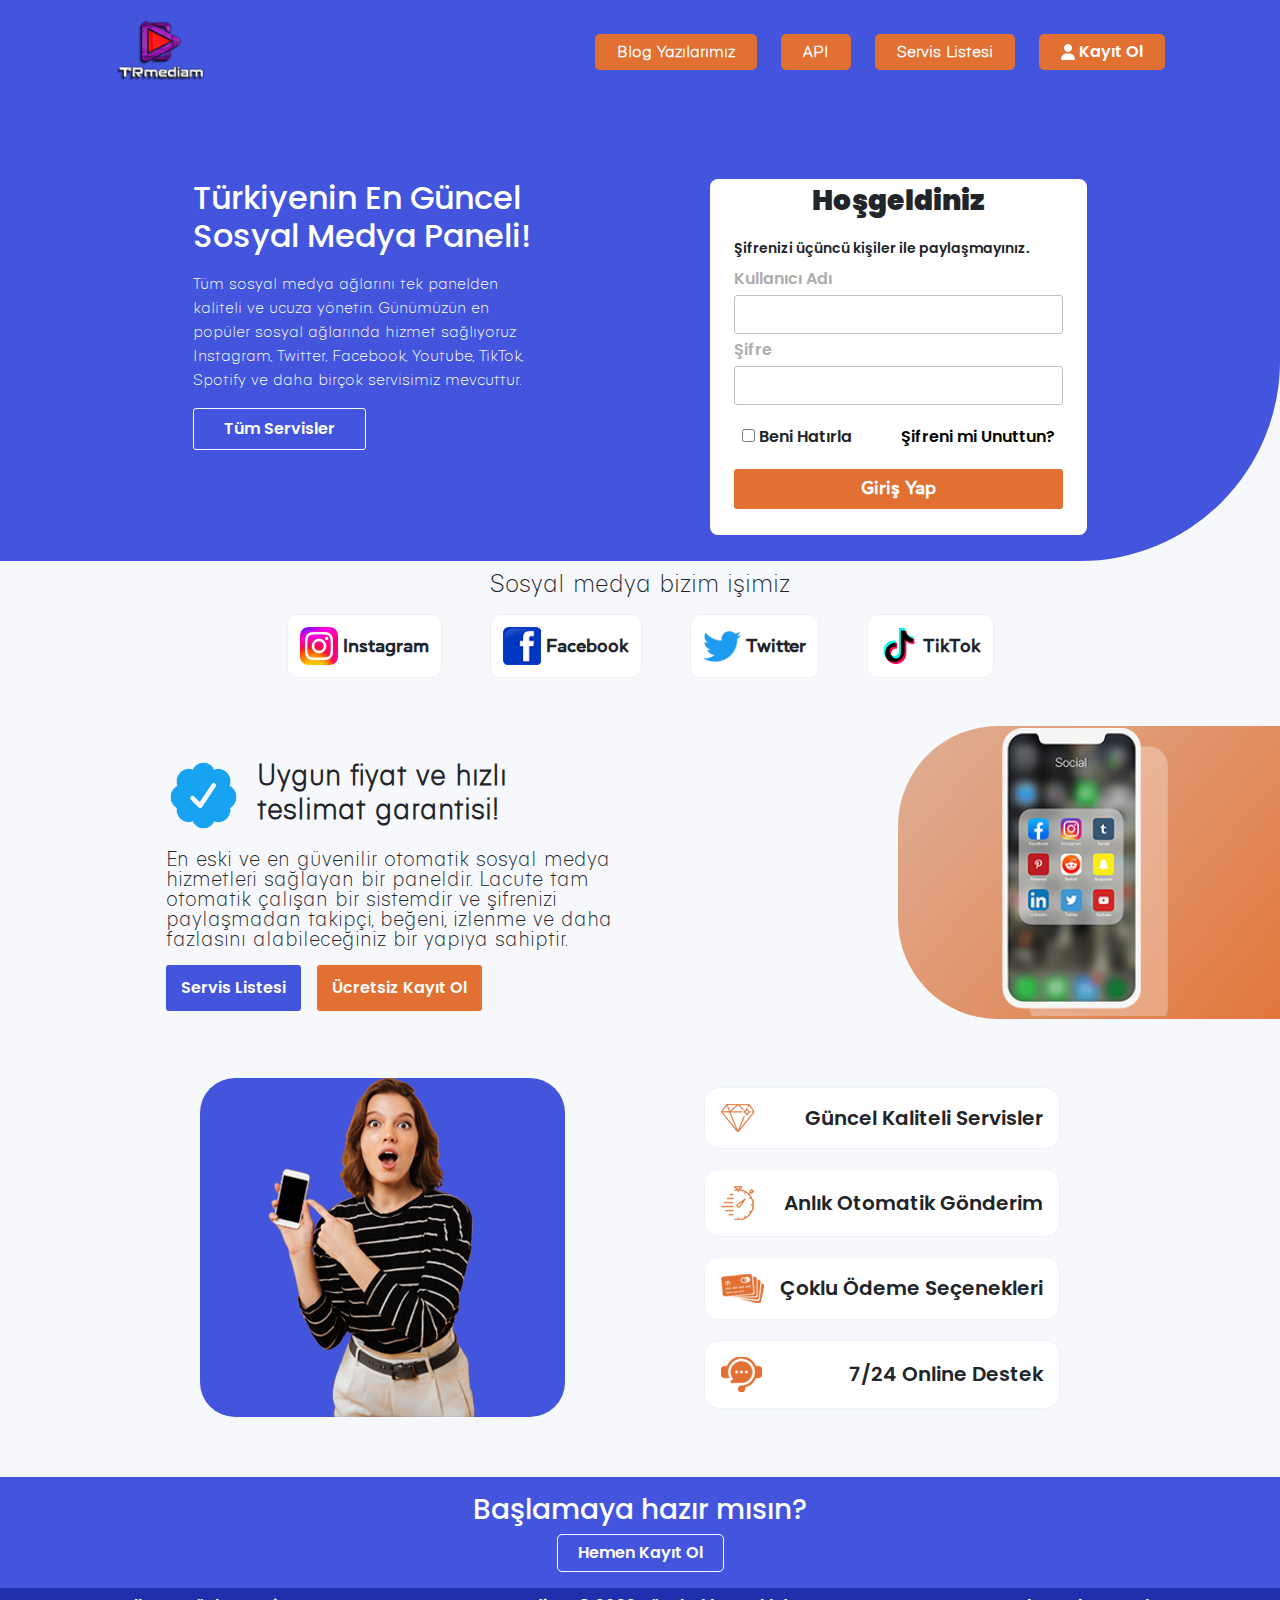
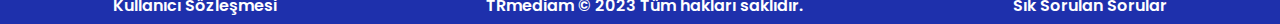
==== commit af08346e: "fonts" ====
--- a/index.html
+++ b/index.html
@@ -63,7 +63,7 @@
             class="text-center fw-semibold"
             style="font-family: genera; font-weight: 600"
           >
-            Hoşgeldiniz
+            <b>Hoşgeldiniz</b>
           </h3>
           <form style="width: fit-content">
             <p class="mt-4 mb-3" style="font-size: 14px">
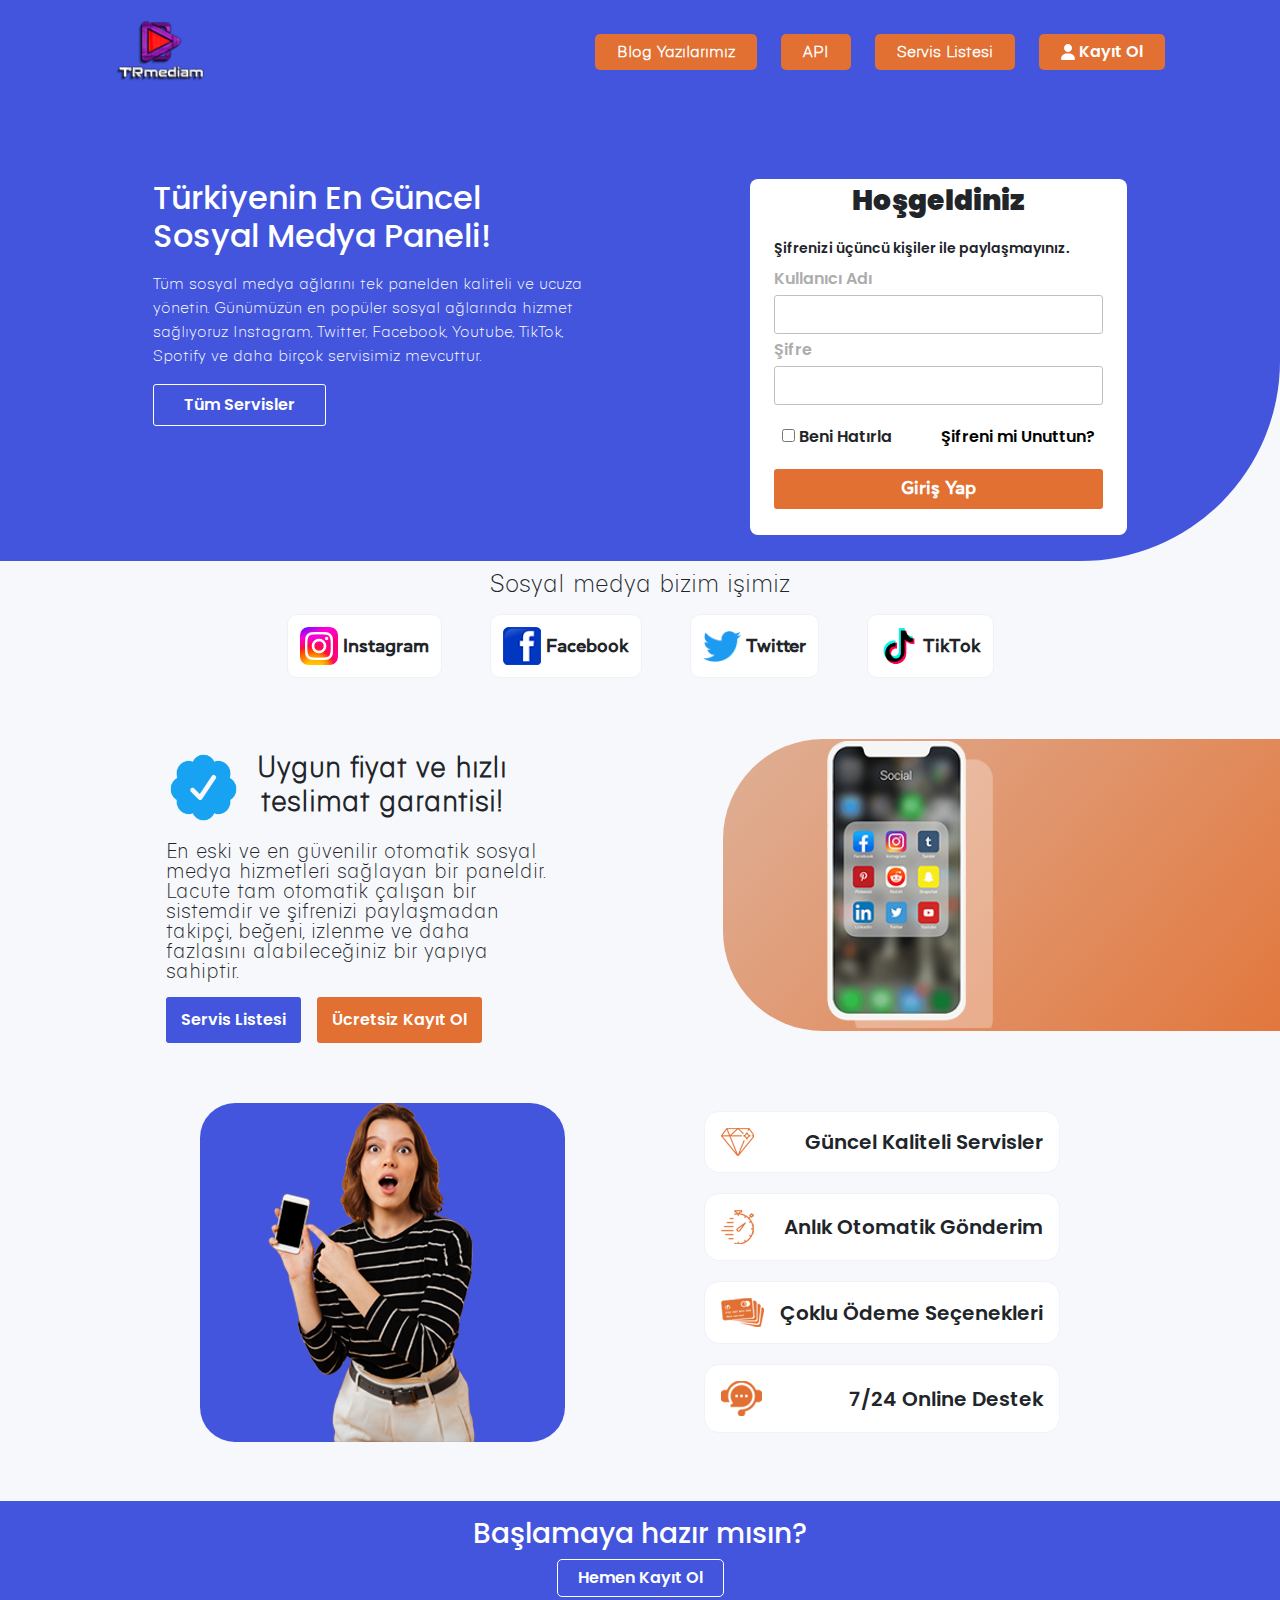
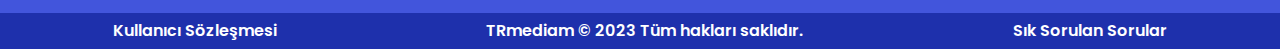
==== commit 3d267b80: "fonts" ====
--- a/index.html
+++ b/index.html
@@ -122,19 +122,28 @@
         </div>
       </div>
     </div>
-    <div class="d-flex align-items-center mt-5 div-important">
-      <div>
+    <div
+      class="d-flex align-items-center justify-content-center mt-5 div-important"
+    >
+      <div style="width: 100%">
         <div class="d-flex mt-4">
           <div class="d-flex align-items-center gap-3">
-            <img src="./assets/images/verified.png" style="width: 75px" />
-            <p class="h3" style="font-family: genera; font-weight: 600">
+            <img
+              src="./assets/images/verified.png"
+              class="d-md-block d-none text-center"
+              style="width: 75px"
+            />
+            <p
+              class="h3 uygun-fiyat"
+              style="font-family: genera; font-weight: 600; text-align: center"
+            >
               Uygun fiyat ve hızlı <br />
               teslimat garantisi!
             </p>
           </div>
         </div>
         <p
-          class="my-3"
+          class="my-3 text-md-start text-center"
           style="
             width: 70%;
             font-size: 20px;
--- a/assets/css/style.css
+++ b/assets/css/style.css
@@ -200,7 +200,7 @@
 }
 
 .parag {
-  width: 350px;
+  width: 430px;
   color: white;
 }
 
@@ -375,4 +375,7 @@
   .woman-div-img {
     width: 250px;
   }
-}
+  .uygun-fiyat {
+    width: 60vw;
+  }
+}
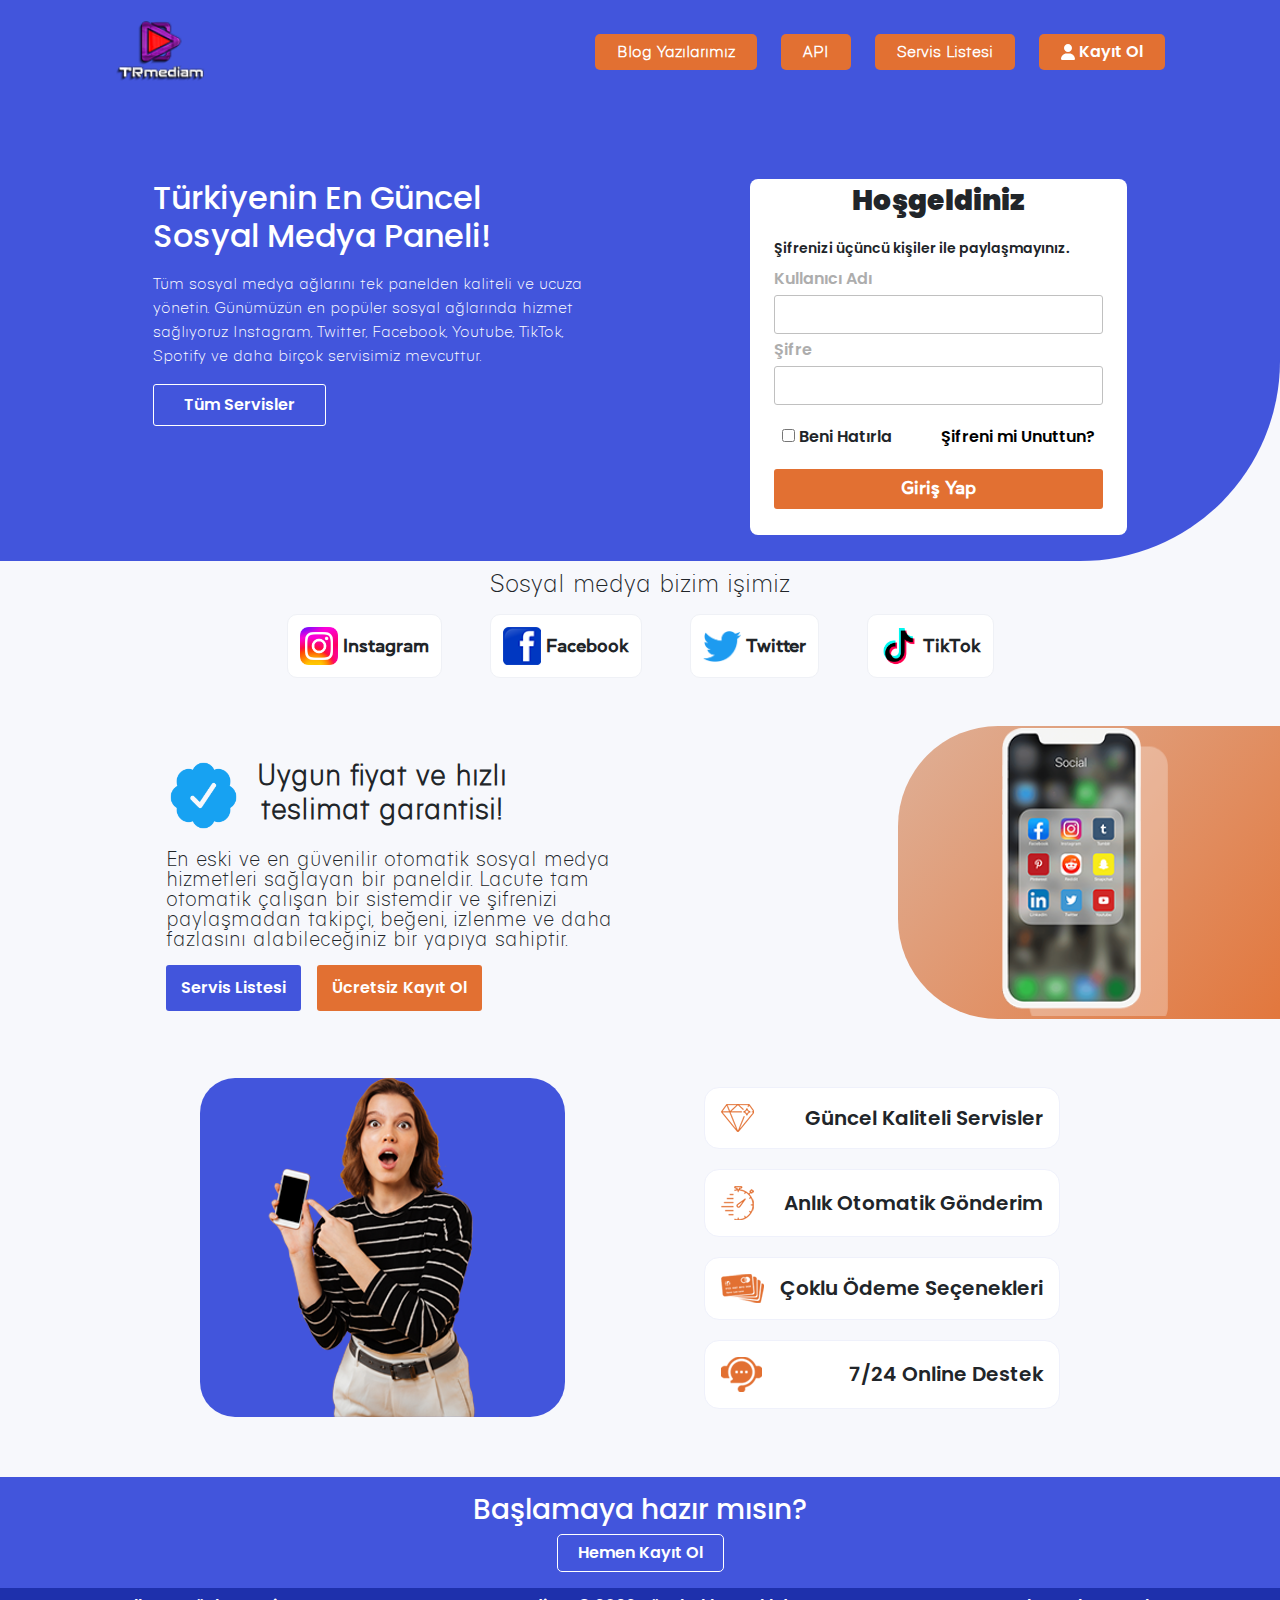
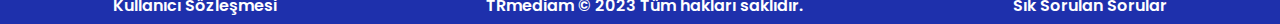
==== commit 5531989f: "fonts" ====
--- a/index.html
+++ b/index.html
@@ -123,10 +123,12 @@
       </div>
     </div>
     <div
-      class="d-flex align-items-center justify-content-center mt-5 div-important"
+      class="d-md-flex align-items-md-center justify-content-md-center mt-5 div-important"
     >
-      <div style="width: 100%">
-        <div class="d-flex mt-4">
+      <div>
+        <div
+          class="d-flex justify-content-center justify-content-md-start mt-4"
+        >
           <div class="d-flex align-items-center gap-3">
             <img
               src="./assets/images/verified.png"
@@ -134,29 +136,32 @@
               style="width: 75px"
             />
             <p
-              class="h3 uygun-fiyat"
+              class="h3 d-md-block d-none"
               style="font-family: genera; font-weight: 600; text-align: center"
             >
               Uygun fiyat ve hızlı <br />
               teslimat garantisi!
             </p>
+            <h3
+              class="h3 d-block d-md-none text-center"
+              style="font-family: genera; font-weight: 600"
+            >
+              Uygun fiyat ve hızlı teslimat garantisi!
+            </h3>
           </div>
         </div>
         <p
-          class="my-3 text-md-start text-center"
-          style="
-            width: 70%;
-            font-size: 20px;
-            font-family: genera;
-            font-weight: 300;
-          "
+          class="my-3 text-md-start text-center en-eski"
+          style="font-size: 20px; font-family: genera; font-weight: 300"
         >
           En eski ve en güvenilir otomatik sosyal medya hizmetleri sağlayan bir
           paneldir. Lacute tam otomatik çalışan bir sistemdir ve şifrenizi
           paylaşmadan takipçi, beğeni, izlenme ve daha fazlasını alabileceğiniz
           bir yapıya sahiptir.
         </p>
-        <div class="d-flex gap-3">
+        <div
+          class="d-flex justify-content-center justify-content-md-start gap-3"
+        >
           <button class="servis-list">Servis Listesi</button>
           <button class="free-register">Ücretsiz Kayıt Ol</button>
         </div>
--- a/assets/css/style.css
+++ b/assets/css/style.css
@@ -177,6 +177,10 @@
   padding: 10px;
 }
 
+.en-eski {
+  width: 70%;
+}
+
 .login-button {
   width: 100%;
   font-family: "daikon";
@@ -363,6 +367,9 @@
   .form-login {
     width: 100%;
   }
+  .en-eski {
+    width: 100%;
+  }
   .header-left-side {
     width: 100%;
   }
@@ -370,7 +377,8 @@
     width: 80%;
   }
   .div-important {
-    padding-left: 14%;
+    padding-left: 5%;
+    padding-right: 5%;
   }
   .woman-div-img {
     width: 250px;
